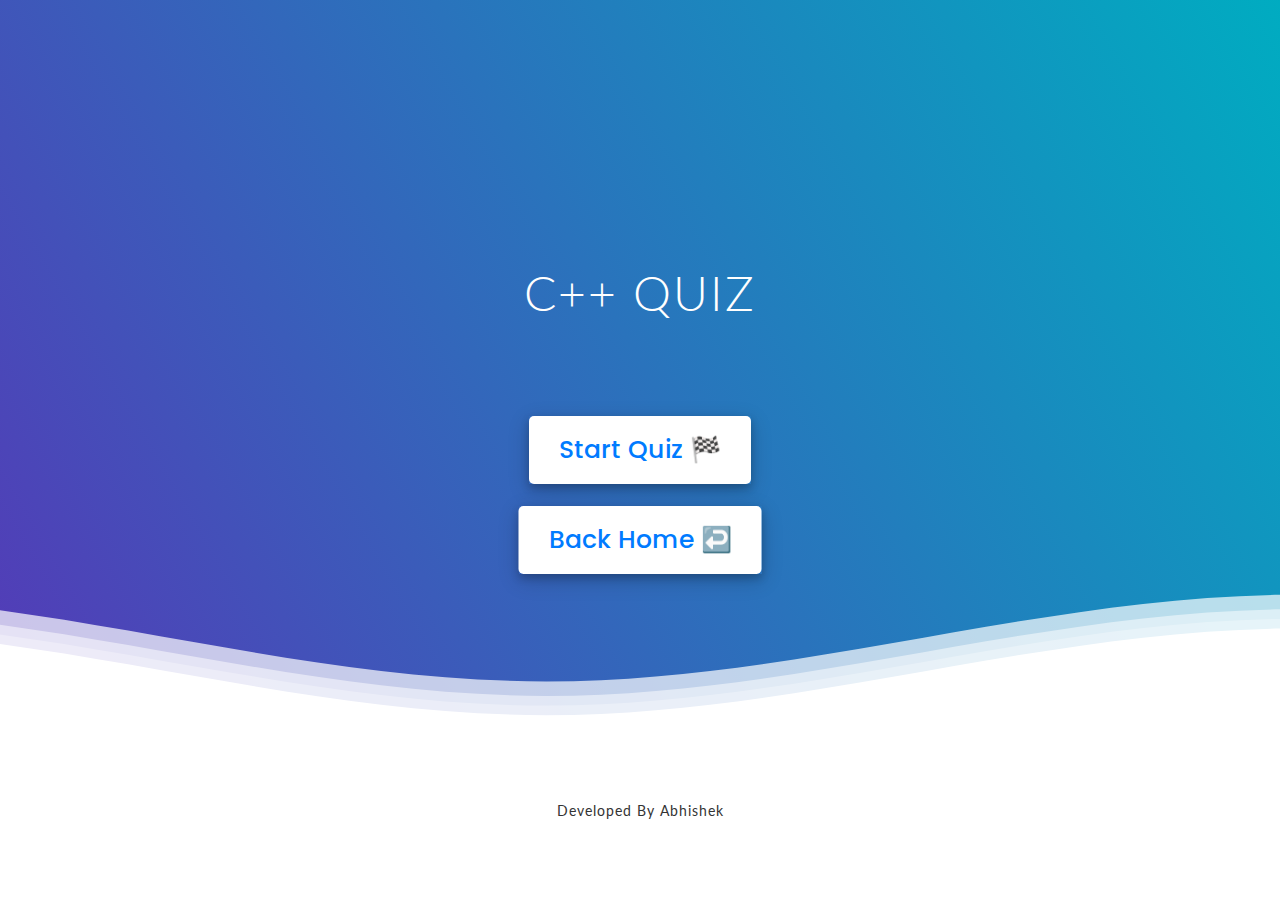
==== c++.html @ f1aa0e21 "first commit" ====
<!DOCTYPE html>
<html lang="en">
<head>
    <meta charset="UTF-8">
    <meta name="viewport" content="width=device-width, initial-scale=1.0">
    <title>Quiz Bizz | Let's Learn Together</title>
    <link rel="stylesheet" href="style.css">
    <link rel="stylesheet" href="./style2.css">
    <!-- FontAweome CDN Link for Icons-->
    <link rel="stylesheet" href="https://cdnjs.cloudflare.com/ajax/libs/font-awesome/5.15.3/css/all.min.css"/>
</head>
<body>
    <div class="disabled">
    <div class="header">

        <!--Content before waves-->
        <div class="inner-header flex">
        <h1>C++ QUIZ</h1>
        </div>
        
        <!--Waves Container-->
        <div>
        <svg class="waves" xmlns="http://www.w3.org/2000/svg" xmlns:xlink="http://www.w3.org/1999/xlink"
        viewBox="0 24 150 28" preserveAspectRatio="none" shape-rendering="auto">
        <defs>
        <path id="gentle-wave" d="M-160 44c30 0 58-18 88-18s 58 18 88 18 58-18 88-18 58 18 88 18 v44h-352z" />
        </defs>
        <g class="parallax">
        <use xlink:href="#gentle-wave" x="48" y="0" fill="rgba(255,255,255,0.7" />
        <use xlink:href="#gentle-wave" x="48" y="3" fill="rgba(255,255,255,0.5)" />
        <use xlink:href="#gentle-wave" x="48" y="5" fill="rgba(255,255,255,0.3)" />
        <use xlink:href="#gentle-wave" x="48" y="7" fill="#fff" />
        </g>
        </svg>
        </div>
        <!--Waves end-->
        
        </div>
        <!--Header ends-->
        
        <!--Content starts-->
        <div class="content flex">
          <p>Developed By Abhishek</p>
        </div>
        <!--Content ends-->
    <!-- start Quiz button -->
    <div class="start_btn"><button>Start Quiz 🏁</button></div>
    <!-- Home button -->
    <div class="home_btn"><button><a href="./index.html">Back Home ↩️</a></button></div>

    <!-- Info Box -->
    <div class="info_box">
        <div class="info-title"><span>Some Rules of this Quiz</span></div>
        <div class="info-list">
            <div class="info">1. You will have only <span>15 seconds</span> per each question.</div>
            <div class="info">2. Once you select your answer, it can't be undone.</div>
            <div class="info">3. You can't select any option once time goes off.</div>
            <div class="info">4. You can't exit from the Quiz while you're playing.</div>
            <div class="info">5. You'll get points on the basis of your correct answers.</div>
        </div>
        <div class="buttons">
            <button class="quit">Exit Quiz</button>
            <button class="restart">Continue</button>
        </div>
    </div>

    <!-- Quiz Box -->
    <div class="quiz_box">
        <header>
            <div class="title">C++ Quiz</div>
            <div class="timer">
                <div class="time_left_txt">Time Left</div>
                <div class="timer_sec">15</div>
            </div>
            <div class="time_line"></div>
        </header>
        <section>
            <div class="que_text">
                <!-- Here I've inserted question from JavaScript -->
            </div>
            <div class="option_list">
                <!-- Here I've inserted options from JavaScript -->
            </div>
        </section>

        <!-- footer of Quiz Box -->
        <footer>
            <div class="total_que">
                <!-- Here I've inserted Question Count Number from JavaScript -->
            </div>
            <button class="next_btn">Next Question</button>
        </footer>
    </div>

    <!-- Result Box -->
    <div class="result_box">
        <div class="icon">
            <i class="fas fa-crown"></i>
        </div>
        <div class="complete_text">You've completed the Quiz!</div>
        <div class="score_text">
            <!-- Here I've inserted Score Result from JavaScript -->
        </div>
        <div class="buttons">
            <button class="restart">Replay Quiz</button>
            <button class="quit">Quit Quiz</button>
        </div>
    </div>

    <!-- Inside this JavaScript file I've inserted Questions and Options only -->
    <script src="js-c++/questions.js"></script>

    <!-- Inside this JavaScript file I've coded all Quiz Codes -->
    <script src="js-c++/script.js"></script>
    </div>
</body>
</html>
---- style.css ----
/* importing google fonts */
@import url('https://fonts.googleapis.com/css2?family=Poppins:wght@200;300;400;500;600;700&display=swap');
*{
    margin: 0;
    padding: 0;
    box-sizing: border-box;
    font-family: 'Poppins', sans-serif;
}

body{
    background: #007bff;
}

::selection{
    color: #fff;
    background: #007bff;
}

.start_btn,
.info_box,
.quiz_box,
.result_box{
    position: absolute;
    top: 50%;
    left: 50%;
    transform: translate(-50%, -50%);
    box-shadow: 0 4px 8px 0 rgba(0, 0, 0, 0.2), 
                0 6px 20px 0 rgba(0, 0, 0, 0.19);
}

.home_btn{
    position: absolute;
    top: 60%;
    left: 50%;
    transform: translate(-50%, -50%);
    box-shadow: 0 4px 8px 0 rgba(0, 0, 0, 0.2), 
                0 6px 20px 0 rgba(0, 0, 0, 0.19);
}
.java_btn{
    position: absolute;
    top: 60%;
    left: 20%;
    transform: translate(-50%, -50%);
    box-shadow: 0 4px 8px 0 rgba(0, 0, 0, 0.2), 
                0 6px 20px 0 rgba(0, 0, 0, 0.19);
}
.python_btn{
    position: absolute;
    top: 60%;
    left: 40%;
    transform: translate(-50%, -50%);
    box-shadow: 0 4px 8px 0 rgba(0, 0, 0, 0.2), 
                0 6px 20px 0 rgba(0, 0, 0, 0.19);
}
.web_btn{
    position: absolute;
    top: 60%;
    left: 60%;
    transform: translate(-50%, -50%);
    box-shadow: 0 4px 8px 0 rgba(0, 0, 0, 0.2), 
                0 6px 20px 0 rgba(0, 0, 0, 0.19);
}
.c_btn{
    position: absolute;
    top: 60%;
    left: 80%;
    transform: translate(-50%, -50%);
    box-shadow: 0 4px 8px 0 rgba(0, 0, 0, 0.2), 
                0 6px 20px 0 rgba(0, 0, 0, 0.19);
}
.dsa_btn{
    position: absolute;
    top: 80%;
    left: 20%;
    transform: translate(-50%, -50%);
    box-shadow: 0 4px 8px 0 rgba(0, 0, 0, 0.2), 
                0 6px 20px 0 rgba(0, 0, 0, 0.19);
}
.india_btn{
    position: absolute;
    top: 80%;
    left: 40%;
    transform: translate(-50%, -50%);
    box-shadow: 0 4px 8px 0 rgba(0, 0, 0, 0.2), 
                0 6px 20px 0 rgba(0, 0, 0, 0.19);
}
.world_btn{
    position: absolute;
    top: 80%;
    left: 60%;
    transform: translate(-50%, -50%);
    box-shadow: 0 4px 8px 0 rgba(0, 0, 0, 0.2), 
                0 6px 20px 0 rgba(0, 0, 0, 0.19);
}

.cricket_btn{
    position: absolute;
    top: 80%;
    left: 80%;
    transform: translate(-50%, -50%);
    box-shadow: 0 4px 8px 0 rgba(0, 0, 0, 0.2), 
                0 6px 20px 0 rgba(0, 0, 0, 0.19);
}

.info_box.activeInfo,
.quiz_box.activeQuiz,
.result_box.activeResult{
    opacity: 1;
    z-index: 5;
    pointer-events: auto;
    transform: translate(-50%, -50%) scale(1);
}

.start_btn button{
    font-size: 25px;
    font-weight: 500;
    color: #007bff;
    padding: 15px 30px;
    outline: none;
    border: none;
    border-radius: 5px;
    background: #fff;
    cursor: pointer;
}

.home_btn button{
    font-size: 25px;
    font-weight: 500;
    color: #007bff;
    padding: 15px 30px;
    outline: none;
    border: none;
    border-radius: 5px;
    background: #fff;
    cursor: pointer;
}

.java_btn button,
.python_btn button,
.c_btn button,
.dsa_btn button,
.web_btn button,
.india_btn button,
.cricket_btn button,
.world_btn button{
    font-size: 25px;
    font-weight: 500;
    color: #007bff;
    padding: 15px 30px;
    outline: none;
    border: none;
    border-radius: 5px;
    background: #fff;
    cursor: pointer;
}

.info_box{
    width: 540px;
    background: #fff;
    border-radius: 5px;
    transform: translate(-50%, -50%) scale(0.9);
    opacity: 0;
    pointer-events: none;
    transition: all 0.3s ease;
}

.info_box .info-title{
    height: 60px;
    width: 100%;
    border-bottom: 1px solid lightgrey;
    display: flex;
    align-items: center;
    padding: 0 30px;
    border-radius: 5px 5px 0 0;
    font-size: 20px;
    font-weight: 600;
}

.info_box .info-list{
    padding: 15px 30px;
}

.info_box .info-list .info{
    margin: 5px 0;
    font-size: 17px;
}

.info_box .info-list .info span{
    font-weight: 600;
    color: #007bff;
}
.info_box .buttons{
    height: 60px;
    display: flex;
    align-items: center;
    justify-content: flex-end;
    padding: 0 30px;
    border-top: 1px solid lightgrey;
}

.info_box .buttons button{
    margin: 0 5px;
    height: 40px;
    width: 100px;
    font-size: 16px;
    font-weight: 500;
    cursor: pointer;
    border: none;
    outline: none;
    border-radius: 5px;
    border: 1px solid #007bff;
    transition: all 0.3s ease;
}

.quiz_box{
    width: 550px;
    background: #fff;
    border-radius: 5px;
    transform: translate(-50%, -50%) scale(0.9);
    opacity: 0;
    pointer-events: none;
    transition: all 0.3s ease;
}

.quiz_box header{
    position: relative;
    z-index: 2;
    height: 70px;
    padding: 0 30px;
    background: #fff;
    border-radius: 5px 5px 0 0;
    display: flex;
    align-items: center;
    justify-content: space-between;
    box-shadow: 0px 3px 5px 1px rgba(0,0,0,0.1);
}

.quiz_box header .title{
    font-size: 20px;
    font-weight: 600;
}

.quiz_box header .timer{
    color: #004085;
    background: #cce5ff;
    border: 1px solid #b8daff;
    height: 45px;
    padding: 0 8px;
    border-radius: 5px;
    display: flex;
    align-items: center;
    justify-content: space-between;
    width: 145px;
}

.quiz_box header .timer .time_left_txt{
    font-weight: 400;
    font-size: 17px;
    user-select: none;
}

.quiz_box header .timer .timer_sec{
    font-size: 18px;
    font-weight: 500;
    height: 30px;
    width: 45px;
    color: #fff;
    border-radius: 5px;
    line-height: 30px;
    text-align: center;
    background: #343a40;
    border: 1px solid #343a40;
    user-select: none;
}

.quiz_box header .time_line{
    position: absolute;
    bottom: 0px;
    left: 0px;
    height: 3px;
    background: #007bff;
}

section{
    padding: 25px 30px 20px 30px;
    background: #fff;
}

section .que_text{
    font-size: 25px;
    font-weight: 600;
}

section .option_list{
    padding: 20px 0px;
    display: block;   
}

section .option_list .option{
    background: aliceblue;
    border: 1px solid #84c5fe;
    border-radius: 5px;
    padding: 8px 15px;
    font-size: 17px;
    margin-bottom: 15px;
    cursor: pointer;
    transition: all 0.3s ease;
    display: flex;
    align-items: center;
    justify-content: space-between;
}

section .option_list .option:last-child{
    margin-bottom: 0px;
}

section .option_list .option:hover{
    color: #004085;
    background: #cce5ff;
    border: 1px solid #b8daff;
}

section .option_list .option.correct{
    color: #155724;
    background: #d4edda;
    border: 1px solid #c3e6cb;
}

section .option_list .option.incorrect{
    color: #721c24;
    background: #f8d7da;
    border: 1px solid #f5c6cb;
}

section .option_list .option.disabled{
    pointer-events: none;
}

section .option_list .option .icon{
    height: 26px;
    width: 26px;
    border: 2px solid transparent;
    border-radius: 50%;
    text-align: center;
    font-size: 13px;
    pointer-events: none;
    transition: all 0.3s ease;
    line-height: 24px;
}
.option_list .option .icon.tick{
    color: #23903c;
    border-color: #23903c;
    background: #d4edda;
}

.option_list .option .icon.cross{
    color: #a42834;
    background: #f8d7da;
    border-color: #a42834;
}

footer{
    height: 60px;
    padding: 0 30px;
    display: flex;
    align-items: center;
    justify-content: space-between;
    border-top: 1px solid lightgrey;
}

footer .total_que span{
    display: flex;
    user-select: none;
}

footer .total_que span p{
    font-weight: 500;
    padding: 0 5px;
}

footer .total_que span p:first-child{
    padding-left: 0px;
}

footer button{
    height: 40px;
    padding: 0 13px;
    font-size: 18px;
    font-weight: 400;
    cursor: pointer;
    border: none;
    outline: none;
    color: #fff;
    border-radius: 5px;
    background: #007bff;
    border: 1px solid #007bff;
    line-height: 10px;
    opacity: 0;
    pointer-events: none;
    transform: scale(0.95);
    transition: all 0.3s ease;
}

footer button:hover{
    background: #0263ca;
}

footer button.show{
    opacity: 1;
    pointer-events: auto;
    transform: scale(1);
}

.result_box{
    background: #fff;
    border-radius: 5px;
    display: flex;
    padding: 25px 30px;
    width: 450px;
    align-items: center;
    flex-direction: column;
    justify-content: center;
    transform: translate(-50%, -50%) scale(0.9);
    opacity: 0;
    pointer-events: none;
    transition: all 0.3s ease;
}

.result_box .icon{
    font-size: 100px;
    color: #007bff;
    margin-bottom: 10px;
}

.result_box .complete_text{
    font-size: 20px;
    font-weight: 500;
}

.result_box .score_text span{
    display: flex;
    margin: 10px 0;
    font-size: 18px;
    font-weight: 500;
}

.result_box .score_text span p{
    padding: 0 4px;
    font-weight: 600;
}

.result_box .buttons{
    display: flex;
    margin: 20px 0;
}

.result_box .buttons button{
    margin: 0 10px;
    height: 45px;
    padding: 0 20px;
    font-size: 18px;
    font-weight: 500;
    cursor: pointer;
    border: none;
    outline: none;
    border-radius: 5px;
    border: 1px solid #007bff;
    transition: all 0.3s ease;
}

.buttons button.restart{
    color: #fff;
    background: #007bff;
}

.buttons button.restart:hover{
    background: #0263ca;
}

.buttons button.quit{
    color: #007bff;
    background: #fff;
}

.buttons button.quit:hover{
    color: #fff;
    background: #007bff;
}

.heading{
    font-size: 3.3vh;
    color: #fff;
}
.heading1{
    font-size: 6.3vh;
    color: #fff;
}
.heading33{
    font-size: 1.4vh;
    color: #fff;
}
a{
    color: #007bff;
    text-decoration: none;
}
a:active{
    color: #007bff;
    text-decoration: none;
}
a:visited{
    color: #007bff;
    text-decoration: none;
}
a:hover{
    color: red;
    text-decoration: none;
    font-size: larger;
}
.disabled {
    user-select: none;
    -webkit-user-select: none; /*Safari*/
    -moz-user-select: none; /*Firefox*/
  }
---- style2.css ----
@import url(//fonts.googleapis.com/css?family=Lato:300:400);

body {
  margin:0;
}

h1 {
  font-family: 'Lato', sans-serif;
  font-weight:300;
  letter-spacing: 2px;
  font-size:48px;
}
p {
  font-family: 'Lato', sans-serif;
  letter-spacing: 1px;
  font-size:14px;
  color: #333333;
}

.header {
  position:relative;
  text-align:center;
  background: linear-gradient(60deg, rgba(84,58,183,1) 0%, rgba(0,172,193,1) 100%);
  color:white;
}
.logo {
  width:50px;
  fill:white;
  padding-right:15px;
  display:inline-block;
  vertical-align: middle;
}

.inner-header {
  height:65vh;
  width:100%;
  margin: 0;
  padding: 0;
}

.flex { /*Flexbox for containers*/
  display: flex;
  justify-content: center;
  align-items: center;
  text-align: center;
}

.waves {
  position:relative;
  width: 100%;
  height:15vh;
  margin-bottom:-7px; /*Fix for safari gap*/
  min-height:100px;
  max-height:150px;
}

.content {
  position:relative;
  height:20vh;
  text-align:center;
  background-color: white;
}

/* Animation */

.parallax > use {
  animation: move-forever 25s cubic-bezier(.55,.5,.45,.5)     infinite;
}
.parallax > use:nth-child(1) {
  animation-delay: -2s;
  animation-duration: 7s;
}
.parallax > use:nth-child(2) {
  animation-delay: -3s;
  animation-duration: 10s;
}
.parallax > use:nth-child(3) {
  animation-delay: -4s;
  animation-duration: 13s;
}
.parallax > use:nth-child(4) {
  animation-delay: -5s;
  animation-duration: 20s;
}
@keyframes move-forever {
  0% {
   transform: translate3d(-90px,0,0);
  }
  100% { 
    transform: translate3d(85px,0,0);
  }
}
/*Shrinking for mobile*/
@media (max-width: 768px) {
  .waves {
    height:40px;
    min-height:40px;
  }
  .content {
    height:30vh;
  }
  h1 {
    font-size:24px;
  }
}
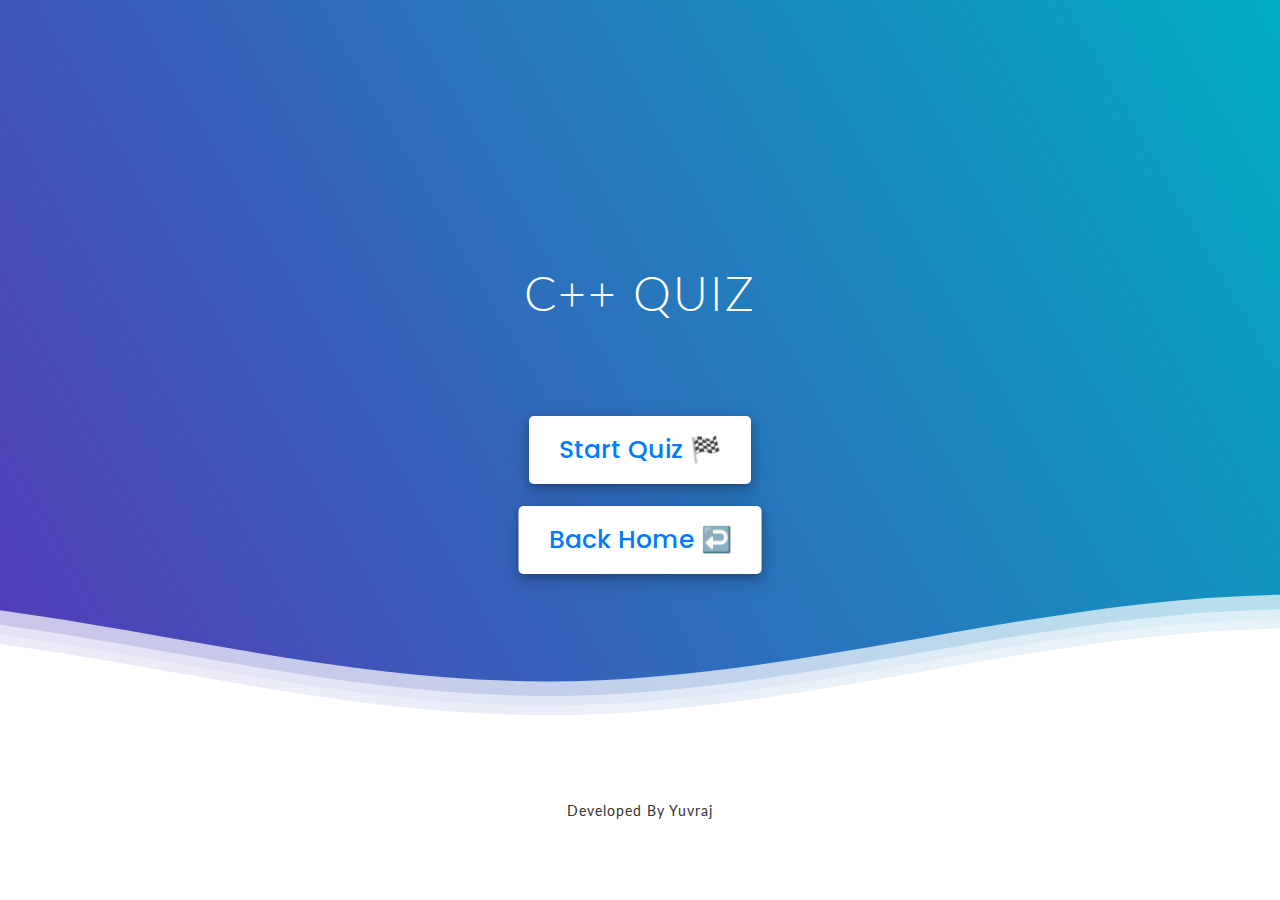
==== commit 60662905: "change name to yuvraj" ====
--- a/c++.html
+++ b/c++.html
@@ -40,7 +40,7 @@
         
         <!--Content starts-->
         <div class="content flex">
-          <p>Developed By Abhishek</p>
+          <p>Developed By Yuvraj</p>
         </div>
         <!--Content ends-->
     <!-- start Quiz button -->
